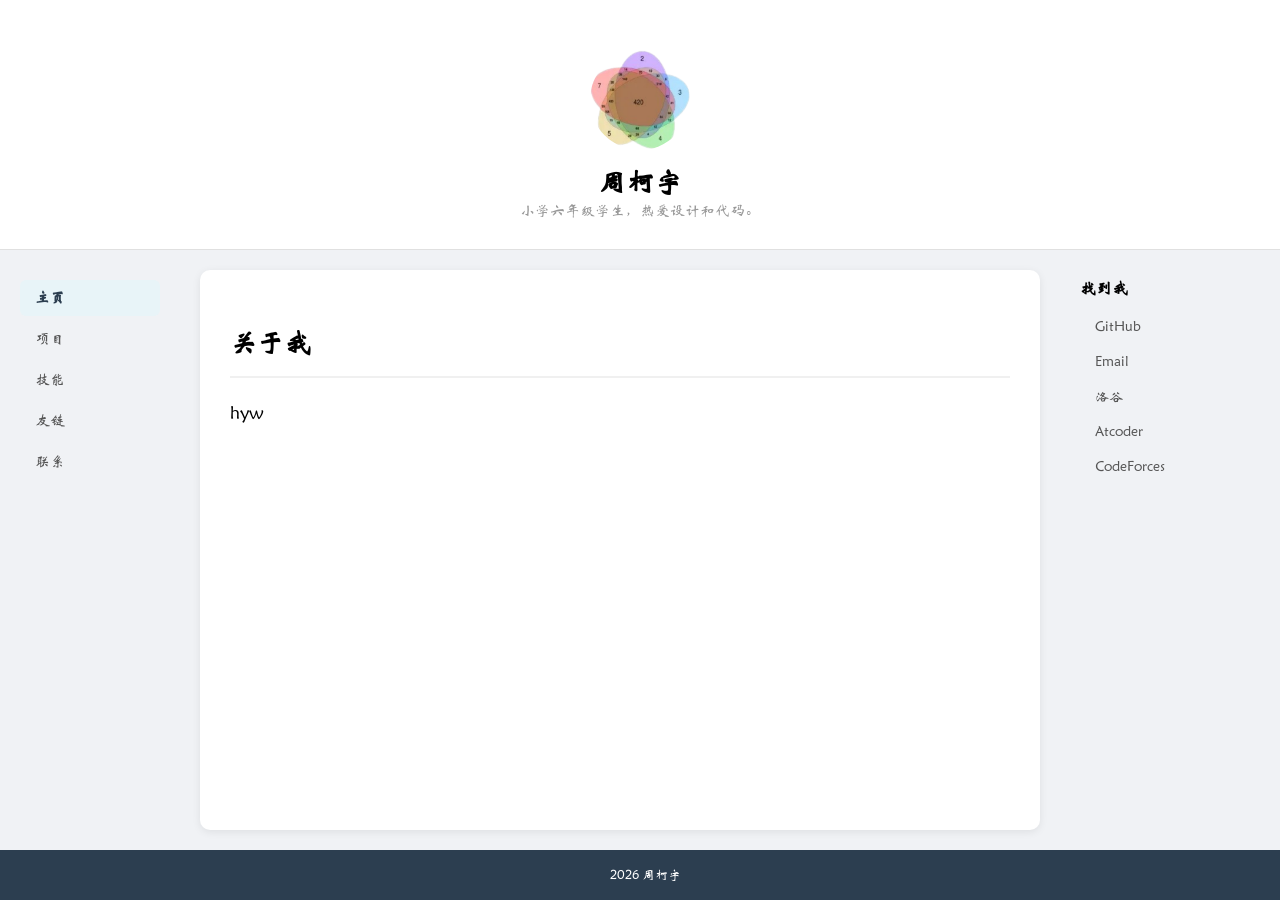
==== index.html @ ebff04c0 "Add files via upload" ====
<!DOCTYPE html>
<html lang="zh-CN">
<head>
    <meta charset="UTF-8">
    <meta name="viewport" content="width=device-width, initial-scale=1.0">
    <title>zky</title>
    <link rel="stylesheet" href="style.css">
</head>
<body>

    <div id="page">

        <header id="header">
            <img class="avatar" src="img/avatar.png" alt="头像" />
            <h1>周柯宇</h1>
            <p class="bio">小学六年级学生，热爱设计和代码。</p>
        </header>

        <aside id="lsidebar">
            <nav class="side-nav">
                <a href="index.html" class="active">主页</a>
                <a href="projects.html">项目</a>
                <a href="skills.html">技能</a>
                <a href="links.html">友链</a>
                <a href="contact.html">联系</a>
            </nav>
        </aside>

        <main id="main">
            <section id="about">
                <h2>关于我</h2>
                <p>hyw</p>
            </section>
        </main>

        <aside id="rsidebar">
            <h3>找到我</h3>
            <div class="social-links">
                <a href="https://github.com/zhoukeyv" target="_blank">GitHub</a>
                <a href="mailto:coder1232026@outlook.com">Email</a>
                <a href="https://luogu.com.cn/user/1534256" target="_blank">洛谷</a>
                <a href="https://atcoder.jp/users/cqbzzky" target="_blank">Atcoder</a>
                <a href="https://codeforces.com/profile/cqbzzky" target="_blank">CodeForces</a>
            </div>
        </aside>

        <footer id="footer">
            <p>&copy; 2026 周柯宇</p>
        </footer>

    </div>

</body>
</html>
---- style.css ----
@font-face {
    font-family: 'STXinwei';
    src: url('fonts/STXinwei.ttf') format('truetype');
    font-weight: normal;
    font-style: normal;
}

body {
    margin: 0;
    font-family: "STXinwei", "PingFang SC", "Microsoft YaHei", "Helvetica Neue", sans-serif;
    font-size: 18px;
    background-color: #f0f2f5;
}

#page {
    display: grid;
    grid-template-columns: 180px 1fr 220px;
    grid-template-rows: auto 1fr 50px;
    min-height: 100vh;
}

#header {
    grid-column: 1 / 4;
    text-align: center;
    padding: 50px 20px 30px;
    background-color: #fff;
    border-bottom: 1px solid #e0e0e0;
}

.avatar {
    width: 100px;
    height: 100px;
    border-radius: 50%;
    object-fit: cover;
}

#header h1 {
    margin: 15px 0 5px;
    font-size: 28px;
}

.bio {
    color: #999;
    font-size: 15px;
    margin: 0;
}

#lsidebar {
    padding: 30px 20px;
}

.side-nav a {
    display: block;
    padding: 10px 15px;
    color: #555;
    text-decoration: none;
    border-radius: 6px;
    margin-bottom: 5px;
    font-size: 15px;
    transition: background-color 0.2s;
}

.side-nav a:hover,
.side-nav a.active {
    background-color: #e8f4f8;
    color: #2c3e50;
    font-weight: bold;
}

#main {
    background-color: #fff;
    padding: 30px;
    margin: 20px;
    border-radius: 10px;
    box-shadow: 0 2px 8px rgba(0, 0, 0, 0.08);
    line-height: 1.6;
}

#main section {
    margin-bottom: 40px;
}

#main h2 {
    border-bottom: 2px solid #f0f0f0;
    padding-bottom: 10px;
}

.project-list {
    display: grid;
    grid-template-columns: repeat(auto-fill, minmax(250px, 1fr));
    gap: 20px;
}

.project-card {
    background-color: #fafafa;
    border: 1px solid #eee;
    border-radius: 8px;
    padding: 20px;
}

.project-card h3 {
    margin-top: 0;
}

.project-card a {
    color: #3498db;
    text-decoration: none;
    font-size: 14px;
}

.project-card a:hover {
    text-decoration: underline;
}

.skill-tags {
    display: flex;
    flex-wrap: wrap;
    gap: 10px;
}

.skill-tags span {
    background-color: #e8f4f8;
    color: #2c3e50;
    padding: 6px 16px;
    border-radius: 20px;
    font-size: 14px;
}

#rsidebar {
    padding: 30px 20px;
}

#rsidebar h3 {
    font-size: 16px;
    margin-top: 0;
    margin-bottom: 15px;
}

.social-links a {
    display: block;
    padding: 8px 15px;
    color: #555;
    text-decoration: none;
    border-radius: 6px;
    margin-bottom: 5px;
    font-size: 14px;
    transition: background-color 0.2s;
}

.social-links a:hover {
    background-color: #e8f4f8;
    color: #2c3e50;
}

#footer {
    grid-column: 1 / 4;
    background-color: #2c3e50;
    color: white;
    display: flex;
    align-items: center;
    justify-content: center;
    font-size: 13px;
}

.friend-list {
    display: grid;
    grid-template-columns: repeat(auto-fill, minmax(280px, 1fr));
    gap: 20px;
}

.friend-card {
    background-color: #fafafa;
    border: 1px solid #eee;
    border-radius: 10px;
    padding: 20px;
}

.friend-card h3 {
    margin: 0 0 5px 0;
    font-size: 18px;
}

.friend-desc {
    color: #999;
    font-size: 14px;
    margin: 0 0 15px 0;
}

.friend-links {
    display: flex;
    flex-wrap: wrap;
    gap: 8px;
}

.btn-link {
    display: inline-flex;
    align-items: center;
    gap: 6px;
    padding: 5px 12px 5px 8px;
    border-radius: 6px;
    font-size: 13px;
    text-decoration: none;
    color: white;
    transition: opacity 0.2s;
}

.btn-link:hover {
    opacity: 0.8;
}

.btn-link::before {
    content: "";
    display: inline-block;
    width: 18px;
    height: 18px;
    background-size: contain;
    background-repeat: no-repeat;
    background-position: center;
    flex-shrink: 0;
}

.btn-github::before {
    background-image: url("img/github.png");
}

.btn-luogu::before {
    background-image: url("img/luogu.png");
}

.btn-codeforces::before {
    background-image: url("img/codeforces.png");
}

.btn-atcoder::before {
    background-image: url("img/atcoder.png");
}

.btn-email::before {
    background-image: url("img/email.png");
}

.btn-github      { background-color: #24292e; }
.btn-luogu       { background-color: #3498db; }
.btn-codeforces  { background-color: #f44336; }
.btn-atcoder     { background-color: #222; }
.btn-email       { background-color: #666; }
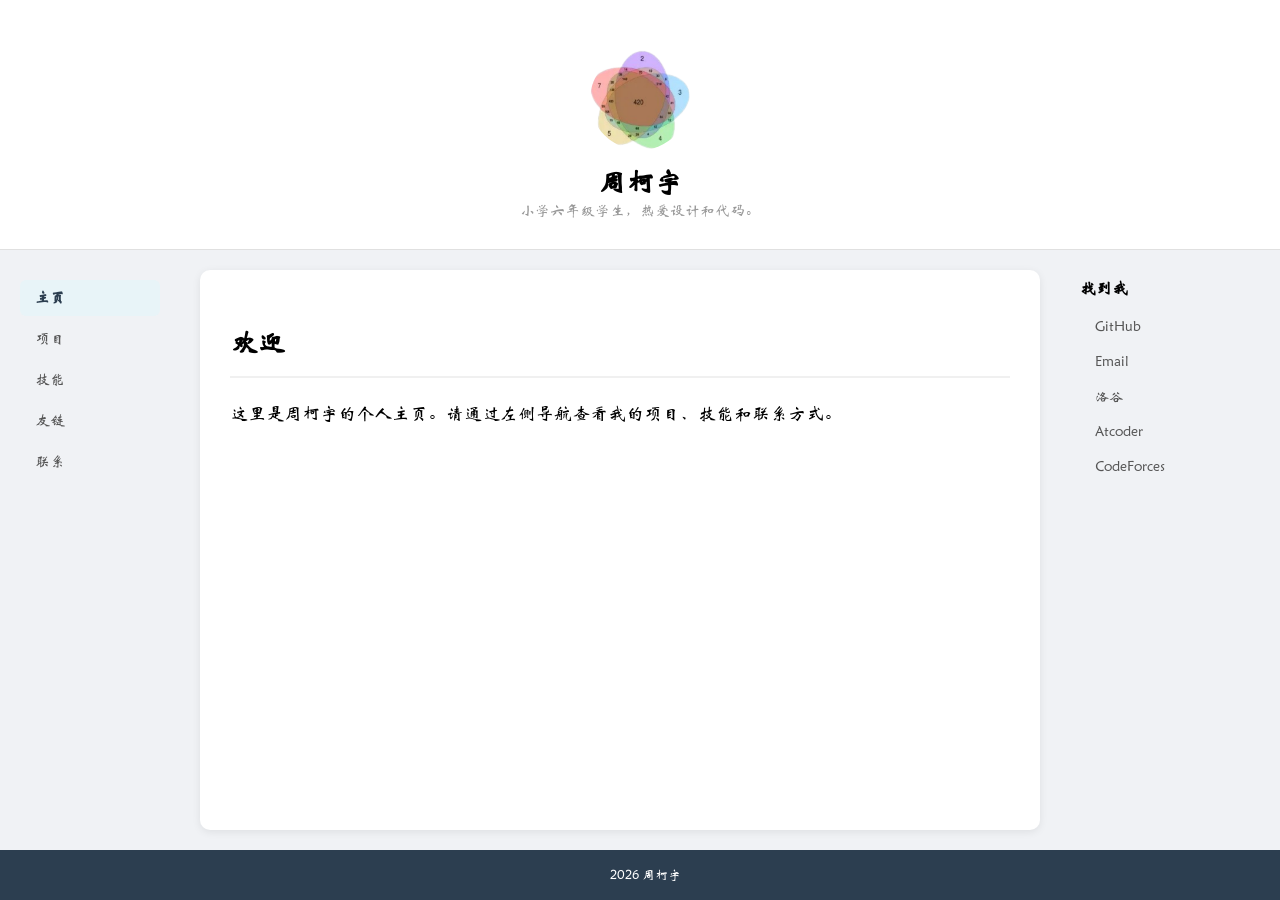
==== commit a4fbacf0: "Add files via upload" ====
--- a/index.html
+++ b/index.html
@@ -27,22 +27,16 @@
         </aside>
 
         <main id="main">
-            <section id="about">
-                <h2>关于我</h2>
-                <p>hyw</p>
+            <section>
+                <h2>欢迎</h2>
+                <p>这里是周柯宇的个人主页。请通过左侧导航查看我的项目、技能和联系方式。</p>
             </section>
         </main>
 
         <aside id="rsidebar">
-            <h3>找到我</h3>
-            <div class="social-links">
-                <a href="https://github.com/zhoukeyv" target="_blank">GitHub</a>
-                <a href="mailto:coder1232026@outlook.com">Email</a>
-                <a href="https://luogu.com.cn/user/1534256" target="_blank">洛谷</a>
-                <a href="https://atcoder.jp/users/cqbzzky" target="_blank">Atcoder</a>
-                <a href="https://codeforces.com/profile/cqbzzky" target="_blank">CodeForces</a>
-            </div>
-        </aside>
+			<h3>找到我</h3>
+			<div class="social-links" id="my-social-links"></div>
+		</aside>
 
         <footer id="footer">
             <p>&copy; 2026 周柯宇</p>
@@ -50,5 +44,6 @@
 
     </div>
 
+	<script src="my-accounts.js"></script>
 </body>
 </html>
--- a/style.css
+++ b/style.css
@@ -32,6 +32,7 @@
     height: 100px;
     border-radius: 50%;
     object-fit: cover;
+    border: none;
 }
 
 #header h1 {
@@ -162,7 +163,9 @@
     font-size: 13px;
 }
 
-.friend-list {
+/* ========== 友链 ========== */
+.friend-list,
+.friend-list-edit {
     display: grid;
     grid-template-columns: repeat(auto-fill, minmax(280px, 1fr));
     gap: 20px;
@@ -173,6 +176,7 @@
     border: 1px solid #eee;
     border-radius: 10px;
     padding: 20px;
+    position: relative;
 }
 
 .friend-card h3 {
@@ -192,6 +196,7 @@
     gap: 8px;
 }
 
+/* 通用按钮样式 */
 .btn-link {
     display: inline-flex;
     align-items: center;
@@ -208,6 +213,7 @@
     opacity: 0.8;
 }
 
+/* 图标通用 */
 .btn-link::before {
     content: "";
     display: inline-block;
@@ -219,28 +225,98 @@
     flex-shrink: 0;
 }
 
-.btn-github::before {
-    background-image: url("img/github.png");
-}
-
-.btn-luogu::before {
-    background-image: url("img/luogu.png");
-}
-
-.btn-codeforces::before {
-    background-image: url("img/codeforces.png");
-}
-
-.btn-atcoder::before {
-    background-image: url("img/atcoder.png");
-}
-
-.btn-email::before {
-    background-image: url("img/email.png");
-}
+.btn-github::before      { background-image: url("img/github.png"); }
+.btn-luogu::before       { background-image: url("img/luogu.png"); }
+.btn-codeforces::before  { background-image: url("img/codeforces.png"); }
+.btn-atcoder::before     { background-image: url("img/atcoder.png"); }
+.btn-email::before       { background-image: url("img/email.png"); }
 
 .btn-github      { background-color: #24292e; }
 .btn-luogu       { background-color: #3498db; }
 .btn-codeforces  { background-color: #f44336; }
 .btn-atcoder     { background-color: #222; }
-.btn-email       { background-color: #666; }+.btn-email       { background-color: #666; }
+
+/* ========== 编辑页 ========== */
+.edit-form {
+    background-color: #fafafa;
+    border: 1px solid #eee;
+    border-radius: 10px;
+    padding: 20px;
+    margin-bottom: 30px;
+}
+
+.edit-form h3 {
+    margin: 0 0 15px 0;
+}
+
+.edit-form label {
+    display: block;
+    margin-bottom: 4px;
+    font-weight: bold;
+    font-size: 14px;
+}
+
+.edit-form input {
+    width: 100%;
+    padding: 8px 12px;
+    margin-bottom: 12px;
+    border: 1px solid #ddd;
+    border-radius: 6px;
+    font-size: 14px;
+    box-sizing: border-box;
+    font-family: inherit;
+}
+
+.btn-save {
+    background-color: #3498db;
+    color: white;
+    border: none;
+    padding: 10px 24px;
+    border-radius: 6px;
+    cursor: pointer;
+    font-size: 15px;
+    font-family: inherit;
+}
+
+.btn-save:hover {
+    background-color: #2980b9;
+}
+
+.friend-card-actions {
+    position: absolute;
+    top: 10px;
+    right: 10px;
+    display: flex;
+    gap: 6px;
+}
+
+.btn-edit {
+    background-color: #3498db;
+    color: white;
+    border: none;
+    padding: 4px 12px;
+    border-radius: 4px;
+    cursor: pointer;
+    font-size: 12px;
+    font-family: inherit;
+}
+
+.btn-edit:hover {
+    background-color: #2980b9;
+}
+
+.btn-delete {
+    background-color: #e74c3c;
+    color: white;
+    border: none;
+    padding: 4px 12px;
+    border-radius: 4px;
+    cursor: pointer;
+    font-size: 12px;
+    font-family: inherit;
+}
+
+.btn-delete:hover {
+    background-color: #c0392b;
+}
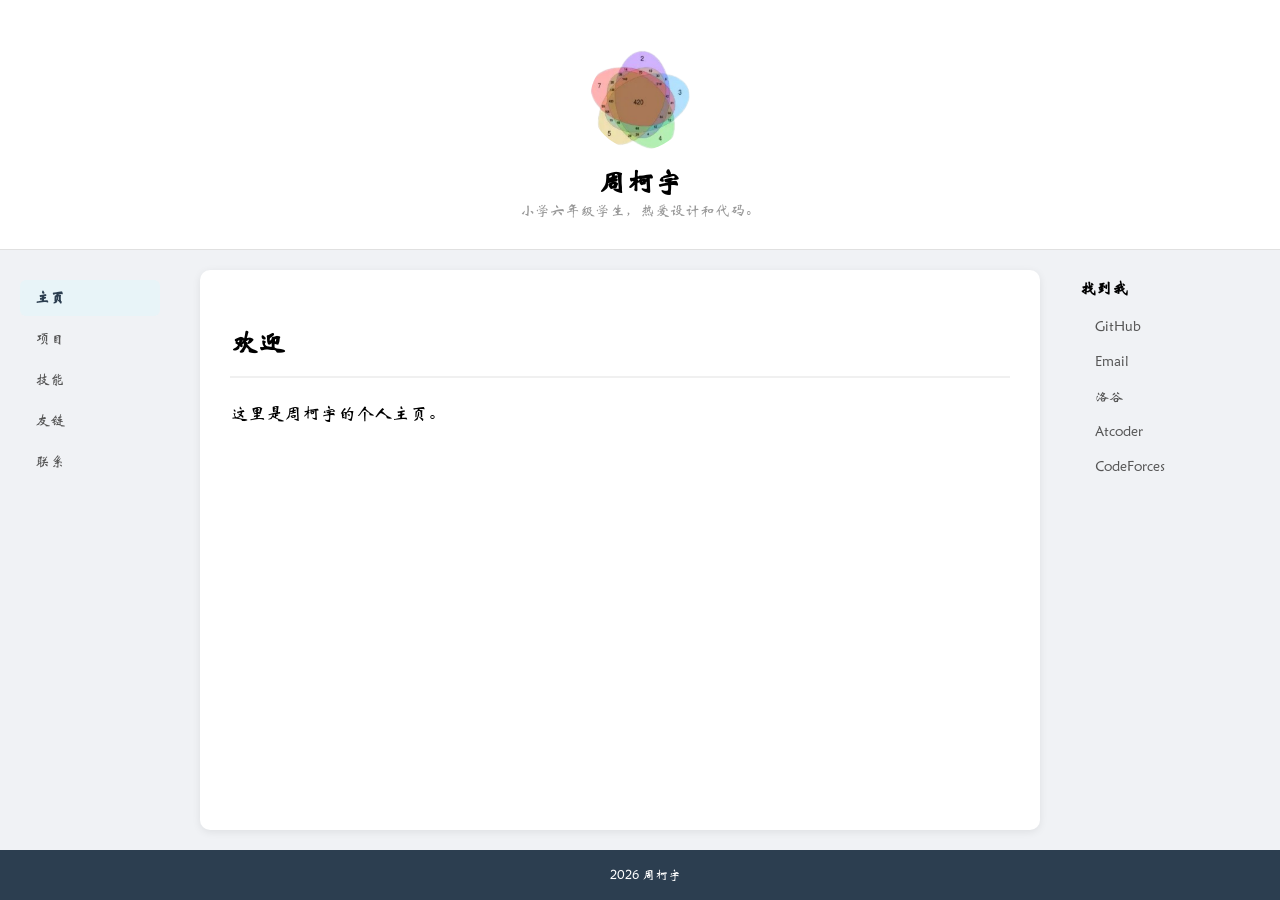
==== commit 36849ca1: "Simplify homepage introduction text" ====
--- a/index.html
+++ b/index.html
@@ -29,7 +29,7 @@
         <main id="main">
             <section>
                 <h2>欢迎</h2>
-                <p>这里是周柯宇的个人主页。请通过左侧导航查看我的项目、技能和联系方式。</p>
+                <p>这里是周柯宇的个人主页。</p>
             </section>
         </main>
 
@@ -46,4 +46,4 @@
 
 	<script src="my-accounts.js"></script>
 </body>
-</html>+</html>
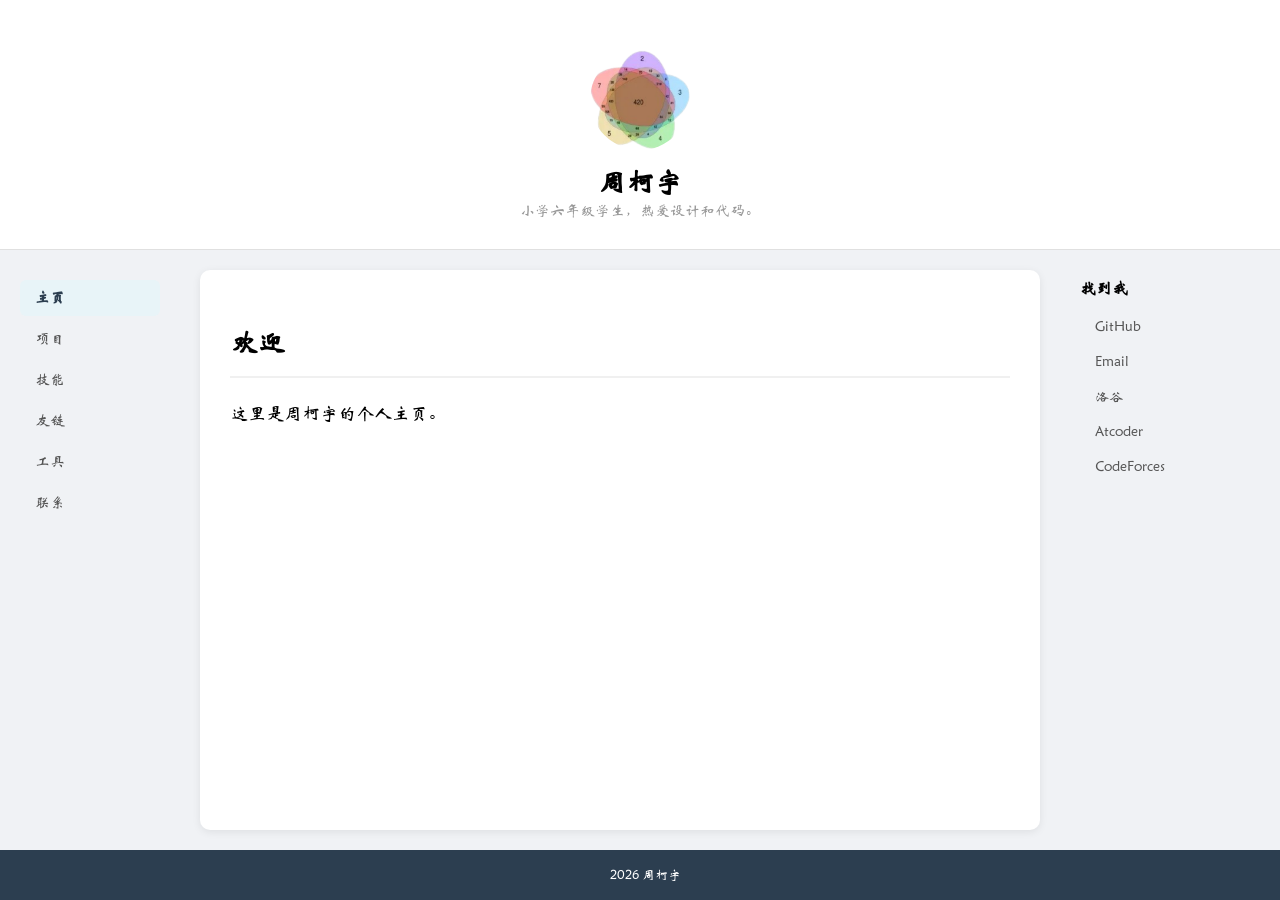
==== commit 46893255: "" ====
--- a/index.html
+++ b/index.html
@@ -22,6 +22,7 @@
                 <a href="projects.html">项目</a>
                 <a href="skills.html">技能</a>
                 <a href="links.html">友链</a>
+                <a href="tools.html">工具</a>
                 <a href="contact.html">联系</a>
             </nav>
         </aside>
--- a/style.css
+++ b/style.css
@@ -319,4 +319,225 @@
 
 .btn-delete:hover {
     background-color: #c0392b;
+}
+
+/* ========== 工具页（展示） ========== */
+.tool-category {
+    margin-bottom: 40px;
+    text-align: center;
+}
+
+.tool-category-header {
+    margin-bottom: 20px;
+}
+
+.tool-category-header h3 {
+    font-size: 20px;
+    margin: 0 0 5px 0;
+    color: #2c3e50;
+}
+
+.tool-category-icon {
+    margin-right: 6px;
+}
+
+.tool-category-desc {
+    color: #999;
+    font-size: 14px;
+    margin: 0;
+}
+
+.tool-list {
+    display: flex;
+    flex-direction: column;
+    gap: 12px;
+    align-items: center;
+}
+
+.tool-card {
+    display: block;
+    width: 100%;
+    max-width: 520px;
+    padding: 16px 22px;
+    background-color: #fafafa;
+    border: 1px solid #eee;
+    border-radius: 10px;
+    text-decoration: none;
+    color: inherit;
+    transition: all 0.2s;
+    text-align: left;
+}
+
+.tool-card:hover {
+    border-color: #3498db;
+    box-shadow: 0 3px 10px rgba(52, 152, 219, 0.12);
+    transform: translateY(-2px);
+}
+
+.tool-card-name {
+    font-size: 16px;
+    font-weight: bold;
+    color: #2c3e50;
+    margin-bottom: 4px;
+}
+
+.tool-card-desc {
+    color: #777;
+    font-size: 13px;
+    margin-bottom: 4px;
+}
+
+.tool-card-url {
+    color: #3498db;
+    font-size: 12px;
+    word-break: break-all;
+}
+
+/* ========== 工具编辑 ========== */
+.tools-edit-layout {
+    display: grid;
+    grid-template-columns: 220px 1fr;
+    gap: 20px;
+    margin-bottom: 30px;
+}
+
+.tools-cat-list {
+    background-color: #fafafa;
+    border: 1px solid #eee;
+    border-radius: 10px;
+    padding: 15px;
+}
+
+.tools-cat-list h3 {
+    margin: 0 0 10px 0;
+    font-size: 15px;
+}
+
+.cat-item {
+    display: flex;
+    align-items: center;
+    justify-content: space-between;
+    gap: 6px;
+    padding: 8px 10px;
+    background-color: #fff;
+    border: 1px solid #eee;
+    border-radius: 6px;
+    margin-bottom: 6px;
+    cursor: pointer;
+    font-size: 14px;
+}
+
+.cat-item:hover { border-color: #3498db; }
+
+.cat-item.active {
+    background-color: #3498db;
+    color: white;
+    border-color: #3498db;
+}
+
+.cat-item-label {
+    flex: 1;
+    overflow: hidden;
+    text-overflow: ellipsis;
+    white-space: nowrap;
+}
+
+.cat-item-actions {
+    display: flex;
+    gap: 2px;
+    flex-shrink: 0;
+}
+
+.cat-item-actions button {
+    background: transparent;
+    border: none;
+    cursor: pointer;
+    color: inherit;
+    padding: 2px 5px;
+    font-size: 12px;
+    font-family: inherit;
+    opacity: 0.6;
+}
+
+.cat-item-actions button:hover { opacity: 1; }
+
+.btn-add-cat {
+    width: 100%;
+    margin-top: 8px;
+    padding: 8px;
+    font-size: 13px;
+}
+
+.tools-cat-detail {
+    background-color: #fff;
+}
+
+.tool-item {
+    display: flex;
+    align-items: center;
+    justify-content: space-between;
+    gap: 10px;
+    padding: 12px 15px;
+    background-color: #fafafa;
+    border: 1px solid #eee;
+    border-radius: 8px;
+    margin-bottom: 8px;
+}
+
+.tool-item-info {
+    flex: 1;
+    overflow: hidden;
+}
+
+.tool-item-name {
+    font-weight: bold;
+    color: #2c3e50;
+    font-size: 14px;
+}
+
+.tool-item-desc {
+    color: #888;
+    font-size: 12px;
+    margin-top: 2px;
+}
+
+.tool-item-url {
+    color: #3498db;
+    font-size: 12px;
+    margin-top: 2px;
+    overflow: hidden;
+    text-overflow: ellipsis;
+    white-space: nowrap;
+}
+
+.tool-item-actions {
+    display: flex;
+    gap: 4px;
+    flex-shrink: 0;
+}
+
+.tool-item-actions button {
+    background: transparent;
+    border: 1px solid #ddd;
+    border-radius: 4px;
+    padding: 4px 8px;
+    cursor: pointer;
+    font-size: 12px;
+    font-family: inherit;
+    color: #555;
+}
+
+.tool-item-actions button:hover {
+    border-color: #3498db;
+    color: #3498db;
+}
+
+.tool-item-actions .btn-edit,
+.tool-item-actions .btn-delete {
+    border: none;
+    color: white;
+}
+
+@media (max-width: 768px) {
+    .tools-edit-layout { grid-template-columns: 1fr; }
 }
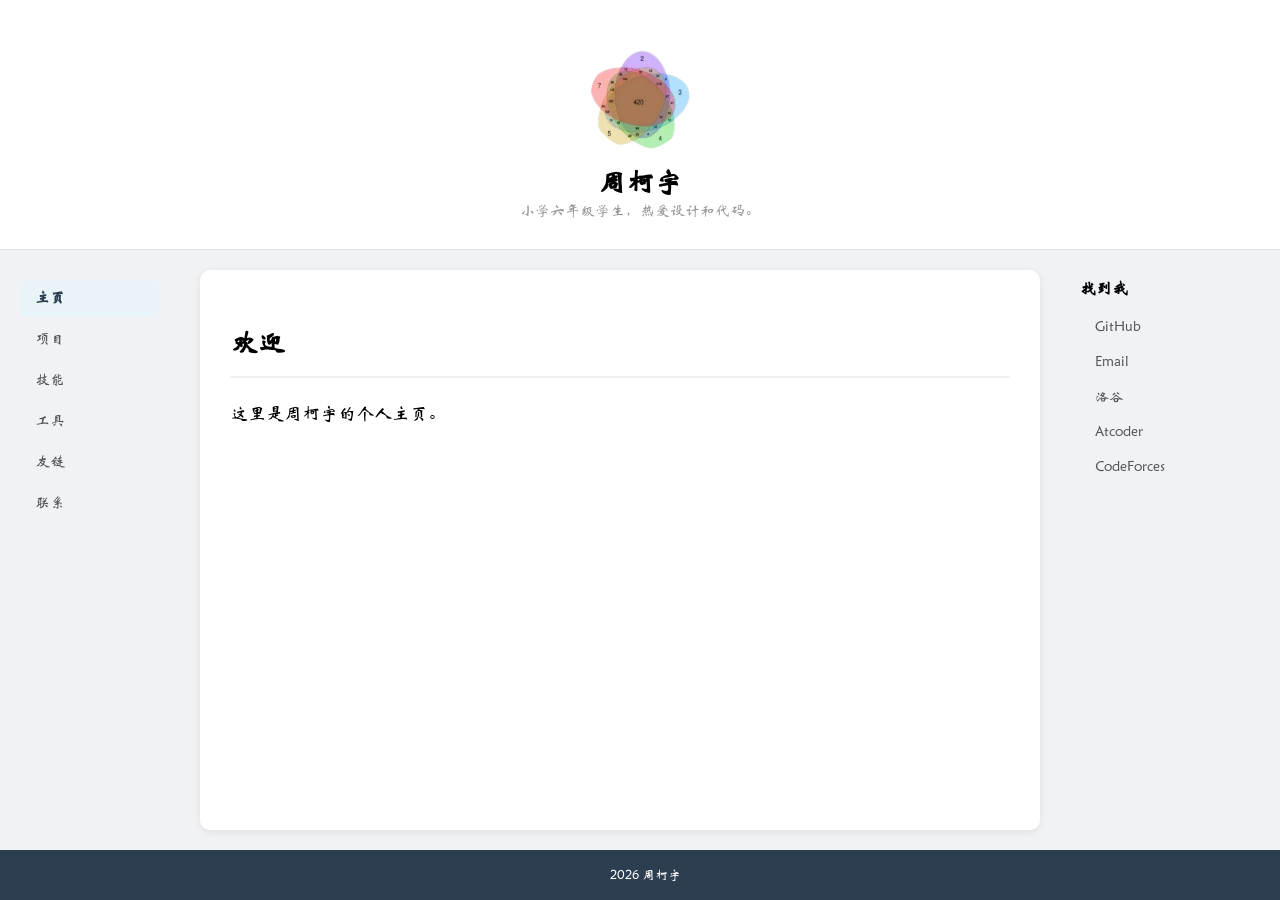
==== commit d49055c9: "" ====
--- a/index.html
+++ b/index.html
@@ -17,27 +17,99 @@
         </header>
 
         <aside id="lsidebar">
-            <nav class="side-nav">
-                <a href="index.html" class="active">主页</a>
-                <a href="projects.html">项目</a>
-                <a href="skills.html">技能</a>
-                <a href="links.html">友链</a>
-                <a href="tools.html">工具</a>
-                <a href="contact.html">联系</a>
+            <nav class="side-nav" id="side-nav">
+                <a href="#home"     data-route="home">主页</a>
+                <a href="#projects" data-route="projects">项目</a>
+                <a href="#skills"   data-route="skills">技能</a>
+                <a href="#tools"    data-route="tools">工具</a>
+                <a href="#links"    data-route="links">友链</a>
+                <a href="#contact"  data-route="contact">联系</a>
             </nav>
         </aside>
 
         <main id="main">
-            <section>
+            <!-- 主页 -->
+            <section class="route-page" data-page="home">
                 <h2>欢迎</h2>
                 <p>这里是周柯宇的个人主页。</p>
+            </section>
+
+            <!-- 项目 -->
+            <section class="route-page" data-page="projects">
+                <h2>项目</h2>
+                <div class="project-list">
+                    <div class="project-card">
+                        <h3>Graph-Editor</h3>
+                        <p>对<a href="https://csacademy.com/app/graph_editor/" target="_blank">csacademy graph editor</a>的升级版，可以生成数据并排布成你想要的样子。</p>
+                        <a href="https://github.com/zhoukeyv/Graph-Editor" target="_blank">查看详情 →</a>
+                        <br>
+                        <a href="https://zhoukeyv.github.io/Graph-Editor" target="_blank">使用 →</a>
+                    </div>
+                    <div class="project-card">
+                        <h3>USACO translate</h3>
+                        <p>用 API 翻译 USACO 题面，由于需要自备 API ，所以加入了在 Github 上存档的功能，只要有人翻译过，别人也可以看到。</p>
+                        <a href="https://greasyfork.org/zh-CN/scripts/573025-usaco%E9%A2%98%E9%9D%A2%E7%BF%BB%E8%AF%91" target="_blank">查看详情 →</a>
+                        <br>
+                        <a href="https://github.com/zhoukeyv/USACO-translate-storage" target="_blank">gitub存档 →</a>
+                    </div>
+                    <div class="project-card">
+                        <h3>Github Storage</h3>
+                        <p><s>使用违规操作</s>在Github Release里做了一个网盘，在cloudflare上写了个worker用来转发，但是现在烂尾ing</p>
+                        <a href="https://github.com/zhoukeyv/storage" target="_blank">查看详情 →</a>
+                        <br>
+                        <a href="https://dash.cloudflare.com/62ae35524145ee1b1f666a6a08bb1cc2/workers/services/view/drive-proxy/production" target="_blank">Worker →</a>
+                    </div>
+                    <div class="project-card">
+                        <h3>Temp</h3>
+                        <p><s>收集所有人的账号cookie</s></p>
+                        <a href="#">查看详情 →</a>
+                    </div>
+                </div>
+            </section>
+
+            <!-- 技能 -->
+            <section class="route-page" data-page="skills">
+                <h2>技能</h2>
+                <div class="skill-tags">
+                    <span>HTML</span>
+                    <span>CSS</span>
+                    <span>C</span>
+                    <span>C++</span>
+                </div>
+            </section>
+
+            <!-- 工具 -->
+            <section class="route-page" data-page="tools">
+                <h2>工具</h2>
+                <div id="tools-container">
+                    <p style="color:#999;text-align:center;">加载中…</p>
+                </div>
+            </section>
+
+            <!-- 友链 -->
+            <section class="route-page" data-page="links">
+                <h2>友链</h2>
+                <div class="friend-list" id="friend-list">
+                    <p style="color:#999;text-align:center;">加载中…</p>
+                </div>
+            </section>
+
+            <!-- 联系 -->
+            <section class="route-page" data-page="contact">
+                <h2>联系我</h2>
+                <p>你可以通过以下方式找到我：</p>
+                <ul>
+                    <li>Email: coder1232026@outlook.com</li>
+                    <li>GitHub: zhoukeyv</li>
+                    <li>洛谷: 1534256</li>
+                </ul>
             </section>
         </main>
 
         <aside id="rsidebar">
-			<h3>找到我</h3>
-			<div class="social-links" id="my-social-links"></div>
-		</aside>
+            <h3>找到我</h3>
+            <div class="social-links" id="my-social-links"></div>
+        </aside>
 
         <footer id="footer">
             <p>&copy; 2026 周柯宇</p>
@@ -45,6 +117,7 @@
 
     </div>
 
-	<script src="my-accounts.js"></script>
+    <script src="app.js"></script>
+    <script src="my-accounts.js"></script>
 </body>
-</html>
+</html>
--- a/style.css
+++ b/style.css
@@ -349,48 +349,46 @@
 
 .tool-list {
     display: flex;
-    flex-direction: column;
-    gap: 12px;
-    align-items: center;
+    flex-wrap: wrap;
+    justify-content: center;
+    gap: 14px;
+    max-width: 680px;
+    margin: 0 auto;
+    padding: 0 4px;
+    box-sizing: border-box;
 }
 
 .tool-card {
     display: block;
-    width: 100%;
-    max-width: 520px;
-    padding: 16px 22px;
+    width: 140px;
+    padding: 10px 12px;
     background-color: #fafafa;
     border: 1px solid #eee;
-    border-radius: 10px;
+    border-radius: 8px;
     text-decoration: none;
     color: inherit;
+    text-align: center;
     transition: all 0.2s;
-    text-align: left;
+    box-sizing: border-box;
 }
 
 .tool-card:hover {
     border-color: #3498db;
-    box-shadow: 0 3px 10px rgba(52, 152, 219, 0.12);
+    box-shadow: 0 2px 8px rgba(52, 152, 219, 0.15);
     transform: translateY(-2px);
 }
 
 .tool-card-name {
-    font-size: 16px;
+    font-size: 14px;
     font-weight: bold;
     color: #2c3e50;
-    margin-bottom: 4px;
+    margin-bottom: 2px;
 }
 
 .tool-card-desc {
-    color: #777;
-    font-size: 13px;
-    margin-bottom: 4px;
-}
-
-.tool-card-url {
-    color: #3498db;
-    font-size: 12px;
-    word-break: break-all;
+    color: #888;
+    font-size: 11px;
+    line-height: 1.4;
 }
 
 /* ========== 工具编辑 ========== */
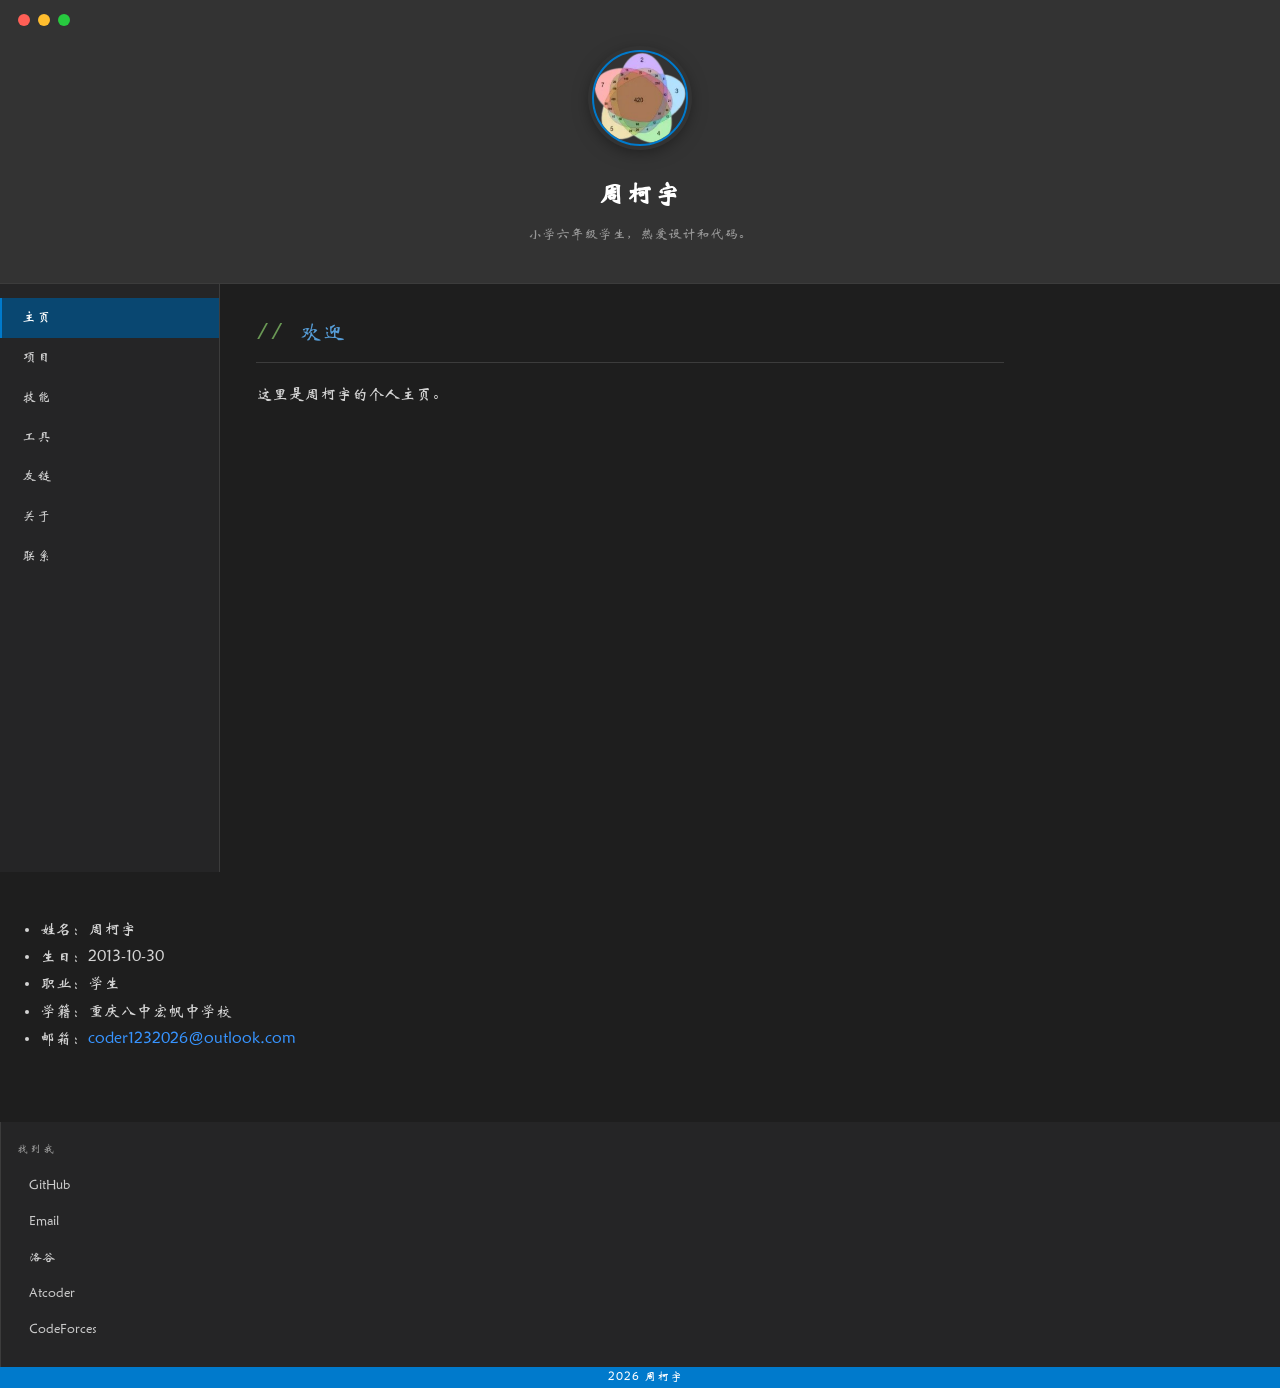
==== commit 17d9dc7b: "" ====
--- a/index.html
+++ b/index.html
@@ -23,6 +23,7 @@
                 <a href="#skills"   data-route="skills">技能</a>
                 <a href="#tools"    data-route="tools">工具</a>
                 <a href="#links"    data-route="links">友链</a>
+                <a href="#about"    data-route="about">关于</a>   <!-- ← 新增 -->
                 <a href="#contact"  data-route="contact">联系</a>
             </nav>
         </aside>
@@ -54,7 +55,7 @@
                     </div>
                     <div class="project-card">
                         <h3>Github Storage</h3>
-                        <p><s>使用违规操作</s>在Github Release里做了一个网盘，在cloudflare上写了个worker用来转发，但是现在烂尾ing</p>
+                        <p><s>使用违规操作</s>在Github Release里做了一个网盘，在cloudflare上写了个worker用来转发，但是现在烂尾ing 。（updated on 2026.5.13：现在不烂尾了）</p>
                         <a href="https://github.com/zhoukeyv/storage" target="_blank">查看详情 →</a>
                         <br>
                         <a href="https://dash.cloudflare.com/62ae35524145ee1b1f666a6a08bb1cc2/workers/services/view/drive-proxy/production" target="_blank">Worker →</a>
@@ -94,6 +95,86 @@
                 </div>
             </section>
 
+            <!-- 关于 -->
+            <section class="route-page" data-page="about">
+                <h2>关于</h2>
+                <strong>个人信息</strong>
+				</div>
+				<ul>
+					<li>姓名：周柯宇</li>
+					<li>生日：2013-10-30</li>
+					<li>职业：学生</li>
+					<li>学籍：重庆八中宏帆中学校</li>
+					<li>邮箱：<a href="mailto:coder1232026@outlook.com">coder1232026@outlook.com</a></li>
+				</ul>
+				<br />
+				<br />
+				<!-- <div style="width: 100%; text-align: center; font-size: larger;">
+					<strong>性格</strong>
+				</div> -->
+				<!-- <ul>
+					<li>种类：ISTJ-A</li> -->
+					<!-- <li>
+						细节：
+						<ul>
+							<li>
+								<div class="sameWide">Introverted</div>64%
+							</li>
+							<li>
+								<div class="sameWide">Observant</div>53%
+							</li>
+							<li>
+								<div class="sameWide">Thinking</div>60%
+							</li>
+							<li>
+								<div class="sameWide">Prospecting</div>93%
+							</li>
+							<li>
+								<div class="sameWide">Assertive</div>68%
+							</li>
+						</ul>
+					</li>
+					<li>
+						测试于
+						<a href="https://www.16personalities.com">16personalities.com</a>，2026-02-16
+					</li> -->
+				<!-- </ul>
+				<br />
+				<br />
+				<div style="width: 100%; text-align: center; font-size: larger;">
+					<strong>账号</strong>
+				</div>
+				<ul>
+					<li>
+						<div class="sameWide">Codeforces:</div>
+						<a href="https://codeforces.com/profile/XiangXunyi">XiangXunyi</a>
+					</li>
+					<li>
+						<div class="sameWide">AtCoder:</div>
+						<a href="https://atcoder.jp/users/XiangXunyi">XiangXunyi</a>
+					</li>
+					<li>
+						<div class="sameWide">洛谷:</div>
+						<a href="https://www.luogu.com.cn/user/841182">XiangXunyi</a>
+					</li>
+					<li>
+						<div class="sameWide">Vjudge:</div>
+						<a href="https://vjudge.net/user/XiangXunyi">XiangXunyi</a>
+					</li>
+					<li>
+						<div class="sameWide">QOJ:</div>
+						<a href="https://qoj.ac/user/profile/XiangXunyi">XiangXunyi</a>
+					</li>
+					<li>
+						<div class="sameWide">CodeChef:</div>
+						<a href="https://www.codechef.com/users/xiangxunyi">xiangxunyi</a>
+					</li>
+					<li>
+						<div class="sameWide">tetr.io:</div>
+						<a href="https://ch.tetr.io/u/xiangxunyi">xiangxunyi</a>
+					</li>
+				</ul> -->
+            </section>
             <!-- 联系 -->
             <section class="route-page" data-page="contact">
                 <h2>联系我</h2>
@@ -120,4 +201,4 @@
     <script src="app.js"></script>
     <script src="my-accounts.js"></script>
 </body>
-</html>+</html>
--- a/style.css
+++ b/style.css
@@ -5,284 +5,425 @@
     font-style: normal;
 }
 
+/* ====== VSCode Dark+ 调色板 ====== */
+:root {
+    --bg:            #1e1e1e;   /* editor.background */
+    --bg-side:       #252526;   /* sideBar.background */
+    --bg-title:      #333333;   /* titleBar.background */
+    --bg-status:     #007acc;   /* statusBar.background */
+    --bg-hover:      #2a2d2e;   /* list.hoverBackground */
+    --bg-active:     #094771;   /* list.activeSelectionBackground */
+    --bg-input:      #3c3c3c;   /* input.background */
+
+    --fg:            #d4d4d4;   /* editor.foreground */
+    --fg-soft:       #cccccc;
+    --fg-faint:      #969696;
+    --fg-muted:      #6a6a6a;
+
+    --border:        #3c3c3c;
+    --border-strong: #474747;
+    --focus:         #007fd4;
+
+    --blue:          #569cd6;   /* keyword 蓝 */
+    --blue-link:     #3794ff;   /* textLink */
+    --green:         #6a9955;   /* 注释绿 */
+    --orange:        #ce9178;   /* 字符串橙 */
+    --purple:        #c586c0;   /* 关键字紫 */
+    --yellow:        #dcdcaa;   /* 函数黄 */
+    --red:           #f48771;   /* 错误红 */
+
+    --shadow: 0 2px 8px rgba(0, 0, 0, 0.4);
+}
+
+* { box-sizing: border-box; }
+
+html, body { background-color: var(--bg); }
+
 body {
     margin: 0;
-    font-family: "STXinwei", "PingFang SC", "Microsoft YaHei", "Helvetica Neue", sans-serif;
-    font-size: 18px;
-    background-color: #f0f2f5;
-}
+    font-family: "STXinwei", "PingFang SC", "Microsoft YaHei",
+                 "Segoe UI", "Helvetica Neue", sans-serif;
+    font-size: 16px;
+    color: var(--fg);
+    line-height: 1.7;
+    -webkit-font-smoothing: antialiased;
+}
+
+a { color: var(--blue-link); text-decoration: none; }
+a:hover { text-decoration: underline; }
+
+/* 滚动条：VSCode 风格 */
+::-webkit-scrollbar { width: 14px; height: 14px; }
+::-webkit-scrollbar-track { background: var(--bg); }
+::-webkit-scrollbar-thumb {
+    background: #424242;
+    border: 3px solid var(--bg);
+    border-radius: 7px;
+}
+::-webkit-scrollbar-thumb:hover { background: #4f4f4f; }
+
+/* 选中文本 */
+::selection { background: #264f78; color: #fff; }
 
 #page {
     display: grid;
-    grid-template-columns: 180px 1fr 220px;
-    grid-template-rows: auto 1fr 50px;
+    grid-template-columns: 220px 1fr 240px;
+    grid-template-rows: auto 1fr 28px;
     min-height: 100vh;
 }
 
+/* ========== 顶部 Header（标题栏感） ========== */
 #header {
     grid-column: 1 / 4;
     text-align: center;
-    padding: 50px 20px 30px;
-    background-color: #fff;
-    border-bottom: 1px solid #e0e0e0;
+    padding: 50px 20px 36px;
+    background-color: var(--bg-title);
+    border-bottom: 1px solid var(--border);
+    position: relative;
+}
+
+/* 假装的"窗口红绿灯" */
+#header::before {
+    content: "";
+    position: absolute;
+    top: 14px; left: 18px;
+    width: 12px; height: 12px;
+    border-radius: 50%;
+    background: #ff5f56;
+    box-shadow:
+        20px 0 0 #ffbd2e,
+        40px 0 0 #27c93f;
 }
 
 .avatar {
-    width: 100px;
-    height: 100px;
+    width: 96px;
+    height: 96px;
     border-radius: 50%;
     object-fit: cover;
-    border: none;
+    border: 2px solid var(--bg-status);
+    box-shadow: 0 0 0 4px var(--bg-title), 0 4px 18px rgba(0,0,0,0.5);
 }
 
 #header h1 {
-    margin: 15px 0 5px;
-    font-size: 28px;
+    margin: 18px 0 6px;
+    font-size: 26px;
+    color: #ffffff;
+    letter-spacing: 2px;
 }
 
 .bio {
-    color: #999;
-    font-size: 15px;
+    color: var(--fg-faint);
+    font-size: 14px;
     margin: 0;
 }
 
+/* ========== 左侧导航（侧边栏 + Activity 风） ========== */
 #lsidebar {
-    padding: 30px 20px;
+    background-color: var(--bg-side);
+    border-right: 1px solid var(--border);
+    padding: 14px 0;
 }
 
 .side-nav a {
     display: block;
-    padding: 10px 15px;
-    color: #555;
-    text-decoration: none;
-    border-radius: 6px;
-    margin-bottom: 5px;
-    font-size: 15px;
-    transition: background-color 0.2s;
-}
-
-.side-nav a:hover,
+    padding: 8px 16px 8px 20px;
+    color: var(--fg-soft);
+    text-decoration: none;
+    font-size: 14px;
+    letter-spacing: 1px;
+    border-left: 2px solid transparent;
+    transition: background-color 0.1s, color 0.1s;
+}
+
+.side-nav a:hover {
+    background-color: var(--bg-hover);
+    color: #ffffff;
+    text-decoration: none;
+}
+
 .side-nav a.active {
-    background-color: #e8f4f8;
-    color: #2c3e50;
-    font-weight: bold;
-}
-
+    background-color: var(--bg-active);
+    color: #ffffff;
+    border-left-color: var(--bg-status);
+}
+
+/* ========== 主内容 ========== */
 #main {
-    background-color: #fff;
-    padding: 30px;
-    margin: 20px;
-    border-radius: 10px;
-    box-shadow: 0 2px 8px rgba(0, 0, 0, 0.08);
-    line-height: 1.6;
-}
-
-#main section {
-    margin-bottom: 40px;
-}
+    background-color: var(--bg);
+    padding: 30px 36px;
+    line-height: 1.75;
+}
+
+#main section { margin-bottom: 40px; }
 
 #main h2 {
-    border-bottom: 2px solid #f0f0f0;
-    padding-bottom: 10px;
-}
-
+    font-size: 22px;
+    color: var(--blue);
+    margin: 0 0 18px;
+    padding-bottom: 8px;
+    border-bottom: 1px solid var(--border);
+    font-weight: normal;
+    letter-spacing: 1px;
+}
+
+#main h2::before {
+    content: "// ";
+    color: var(--green);
+    font-family: "Consolas", "Courier New", monospace;
+}
+
+#main h3 {
+    color: var(--yellow);
+    font-weight: normal;
+    letter-spacing: 1px;
+}
+
+#main p, #main li { color: var(--fg); }
+
+#main ul { padding-left: 22px; }
+#main ul li::marker { color: var(--purple); }
+
+/* ========== 项目卡片 ========== */
 .project-list {
     display: grid;
-    grid-template-columns: repeat(auto-fill, minmax(250px, 1fr));
-    gap: 20px;
+    grid-template-columns: repeat(auto-fill, minmax(260px, 1fr));
+    gap: 16px;
 }
 
 .project-card {
-    background-color: #fafafa;
-    border: 1px solid #eee;
-    border-radius: 8px;
-    padding: 20px;
+    background-color: var(--bg-side);
+    border: 1px solid var(--border);
+    border-radius: 4px;
+    padding: 16px 18px 18px;
+    transition: border-color 0.15s, transform 0.15s;
+}
+
+.project-card:hover {
+    border-color: var(--bg-status);
+    transform: translateY(-2px);
 }
 
 .project-card h3 {
-    margin-top: 0;
+    margin: 0 0 8px;
+    font-size: 16px;
+    color: var(--yellow);
+}
+
+.project-card p {
+    color: var(--fg-soft);
+    font-size: 14px;
+    margin: 0 0 10px;
 }
 
 .project-card a {
-    color: #3498db;
-    text-decoration: none;
-    font-size: 14px;
-}
-
-.project-card a:hover {
-    text-decoration: underline;
-}
-
+    color: var(--blue-link);
+    font-size: 13px;
+}
+
+.project-card s { color: var(--fg-muted); }
+
+/* ========== 技能 ========== */
 .skill-tags {
     display: flex;
     flex-wrap: wrap;
-    gap: 10px;
+    gap: 8px;
 }
 
 .skill-tags span {
-    background-color: #e8f4f8;
-    color: #2c3e50;
-    padding: 6px 16px;
-    border-radius: 20px;
-    font-size: 14px;
-}
-
+    background-color: var(--bg-input);
+    color: var(--orange);
+    border: 1px solid var(--border-strong);
+    padding: 4px 14px;
+    border-radius: 3px;
+    font-size: 13px;
+    font-family: "Consolas", "Courier New", monospace;
+}
+
+/* ========== 右侧 ========== */
 #rsidebar {
-    padding: 30px 20px;
+    background-color: var(--bg-side);
+    border-left: 1px solid var(--border);
+    padding: 18px 16px;
 }
 
 #rsidebar h3 {
-    font-size: 16px;
-    margin-top: 0;
-    margin-bottom: 15px;
+    font-size: 11px;
+    margin: 0 0 10px;
+    color: var(--fg-faint);
+    letter-spacing: 2px;
+    text-transform: uppercase;
+    font-weight: normal;
 }
 
 .social-links a {
     display: block;
-    padding: 8px 15px;
-    color: #555;
-    text-decoration: none;
-    border-radius: 6px;
-    margin-bottom: 5px;
-    font-size: 14px;
-    transition: background-color 0.2s;
+    padding: 6px 12px;
+    color: var(--fg-soft);
+    text-decoration: none;
+    font-size: 13px;
+    border-radius: 3px;
+    margin-bottom: 2px;
 }
 
 .social-links a:hover {
-    background-color: #e8f4f8;
-    color: #2c3e50;
-}
-
+    background-color: var(--bg-hover);
+    color: #fff;
+    text-decoration: none;
+}
+
+/* ========== 页脚（状态栏） ========== */
 #footer {
     grid-column: 1 / 4;
-    background-color: #2c3e50;
-    color: white;
+    background-color: var(--bg-status);
+    color: #ffffff;
     display: flex;
     align-items: center;
     justify-content: center;
-    font-size: 13px;
-}
-
-/* ========== 友链 ========== */
+    font-size: 12px;
+    letter-spacing: 1px;
+}
+
+#footer p { margin: 0; }
+
+/* ============================================================
+   友链
+   ============================================================ */
 .friend-list,
 .friend-list-edit {
     display: grid;
     grid-template-columns: repeat(auto-fill, minmax(280px, 1fr));
-    gap: 20px;
+    gap: 16px;
 }
 
 .friend-card {
-    background-color: #fafafa;
-    border: 1px solid #eee;
-    border-radius: 10px;
-    padding: 20px;
+    background-color: var(--bg-side);
+    border: 1px solid var(--border);
+    border-radius: 4px;
+    padding: 18px;
     position: relative;
-}
+    transition: border-color 0.15s;
+}
+
+.friend-card:hover { border-color: var(--bg-status); }
 
 .friend-card h3 {
-    margin: 0 0 5px 0;
-    font-size: 18px;
+    margin: 0 0 4px;
+    font-size: 16px;
+    color: var(--yellow);
 }
 
 .friend-desc {
-    color: #999;
-    font-size: 14px;
-    margin: 0 0 15px 0;
+    color: var(--fg-faint);
+    font-size: 13px;
+    margin: 0 0 12px;
 }
 
 .friend-links {
     display: flex;
     flex-wrap: wrap;
-    gap: 8px;
-}
-
-/* 通用按钮样式 */
+    gap: 6px;
+}
+
+/* ---- 友链按钮：VSCode 按钮风 ---- */
 .btn-link {
     display: inline-flex;
     align-items: center;
     gap: 6px;
-    padding: 5px 12px 5px 8px;
-    border-radius: 6px;
-    font-size: 13px;
-    text-decoration: none;
-    color: white;
-    transition: opacity 0.2s;
+    padding: 4px 10px 4px 8px;
+    border-radius: 2px;
+    font-size: 12px;
+    text-decoration: none;
+    color: var(--fg);
+    background-color: var(--bg-input);
+    border: 1px solid var(--border-strong);
+    transition: background-color 0.15s, color 0.15s;
 }
 
 .btn-link:hover {
-    opacity: 0.8;
-}
-
-/* 图标通用 */
+    background-color: var(--bg-status);
+    color: #ffffff;
+    border-color: var(--bg-status);
+    text-decoration: none;
+}
+
 .btn-link::before {
     content: "";
     display: inline-block;
-    width: 18px;
-    height: 18px;
+    width: 14px;
+    height: 14px;
     background-size: contain;
     background-repeat: no-repeat;
     background-position: center;
     flex-shrink: 0;
 }
 
-.btn-github::before      { background-image: url("img/github.png"); }
-.btn-luogu::before       { background-image: url("img/luogu.png"); }
-.btn-codeforces::before  { background-image: url("img/codeforces.png"); }
-.btn-atcoder::before     { background-image: url("img/atcoder.png"); }
-.btn-email::before       { background-image: url("img/email.png"); }
-
-.btn-github      { background-color: #24292e; }
-.btn-luogu       { background-color: #3498db; }
-.btn-codeforces  { background-color: #f44336; }
-.btn-atcoder     { background-color: #222; }
-.btn-email       { background-color: #666; }
-
-/* ========== 编辑页 ========== */
+.btn-github::before     { background-image: url("img/github.png"); filter: invert(1) brightness(1.5); }
+.btn-luogu::before      { background-image: url("img/luogu.png"); }
+.btn-codeforces::before { background-image: url("img/codeforces.png"); }
+.btn-atcoder::before    { background-image: url("img/atcoder.png"); filter: invert(1) brightness(1.5); }
+.btn-email::before      { background-image: url("img/email.png"); filter: invert(0.9); }
+
+/* ============================================================
+   编辑页表单
+   ============================================================ */
 .edit-form {
-    background-color: #fafafa;
-    border: 1px solid #eee;
-    border-radius: 10px;
+    background-color: var(--bg-side);
+    border: 1px solid var(--border);
+    border-radius: 4px;
     padding: 20px;
-    margin-bottom: 30px;
+    margin-bottom: 24px;
 }
 
 .edit-form h3 {
-    margin: 0 0 15px 0;
+    margin: 0 0 14px;
+    color: var(--yellow);
+    font-size: 15px;
 }
 
 .edit-form label {
     display: block;
     margin-bottom: 4px;
-    font-weight: bold;
-    font-size: 14px;
+    font-size: 13px;
+    color: var(--fg-faint);
 }
 
 .edit-form input {
     width: 100%;
-    padding: 8px 12px;
+    padding: 6px 10px;
     margin-bottom: 12px;
-    border: 1px solid #ddd;
-    border-radius: 6px;
+    border: 1px solid var(--border-strong);
+    border-radius: 2px;
     font-size: 14px;
     box-sizing: border-box;
     font-family: inherit;
-}
+    background: var(--bg-input);
+    color: var(--fg);
+    transition: border-color 0.1s, box-shadow 0.1s;
+}
+
+.edit-form input:focus {
+    outline: none;
+    border-color: var(--focus);
+    box-shadow: 0 0 0 1px var(--focus);
+}
+
+.edit-form input::placeholder { color: var(--fg-muted); }
 
 .btn-save {
-    background-color: #3498db;
-    color: white;
-    border: none;
-    padding: 10px 24px;
-    border-radius: 6px;
+    background-color: var(--bg-status);
+    color: #ffffff;
+    border: 1px solid var(--bg-status);
+    padding: 6px 18px;
+    border-radius: 2px;
     cursor: pointer;
-    font-size: 15px;
+    font-size: 13px;
     font-family: inherit;
-}
-
-.btn-save:hover {
-    background-color: #2980b9;
-}
-
+    transition: background-color 0.15s;
+}
+
+.btn-save:hover { background-color: #1c8ad6; }
+
+/* 友链卡片右上角按钮 */
 .friend-card-actions {
     position: absolute;
     top: 10px;
@@ -291,59 +432,53 @@
     gap: 6px;
 }
 
-.btn-edit {
-    background-color: #3498db;
-    color: white;
-    border: none;
-    padding: 4px 12px;
-    border-radius: 4px;
+.btn-edit,
+.btn-delete {
+    border: 1px solid var(--border-strong);
+    padding: 3px 10px;
+    border-radius: 2px;
     cursor: pointer;
-    font-size: 12px;
+    font-size: 11px;
     font-family: inherit;
+    color: var(--fg);
+    background-color: var(--bg-input);
 }
 
 .btn-edit:hover {
-    background-color: #2980b9;
-}
-
-.btn-delete {
-    background-color: #e74c3c;
-    color: white;
-    border: none;
-    padding: 4px 12px;
-    border-radius: 4px;
-    cursor: pointer;
-    font-size: 12px;
-    font-family: inherit;
+    background-color: var(--bg-status);
+    border-color: var(--bg-status);
+    color: #fff;
 }
 
 .btn-delete:hover {
-    background-color: #c0392b;
-}
-
-/* ========== 工具页（展示） ========== */
+    background-color: #a1260d;
+    border-color: #a1260d;
+    color: #fff;
+}
+
+/* ============================================================
+   工具页（展示）
+   ============================================================ */
 .tool-category {
-    margin-bottom: 40px;
+    margin-bottom: 36px;
     text-align: center;
 }
 
-.tool-category-header {
-    margin-bottom: 20px;
-}
+.tool-category-header { margin-bottom: 18px; }
 
 .tool-category-header h3 {
-    font-size: 20px;
-    margin: 0 0 5px 0;
-    color: #2c3e50;
-}
-
-.tool-category-icon {
-    margin-right: 6px;
-}
+    font-size: 17px;
+    margin: 0 0 4px;
+    color: var(--blue);
+    letter-spacing: 1px;
+    font-weight: normal;
+}
+
+.tool-category-icon { margin-right: 6px; }
 
 .tool-category-desc {
-    color: #999;
-    font-size: 14px;
+    color: var(--fg-faint);
+    font-size: 13px;
     margin: 0;
 }
 
@@ -351,64 +486,67 @@
     display: flex;
     flex-wrap: wrap;
     justify-content: center;
-    gap: 14px;
-    max-width: 680px;
+    gap: 12px;
+    max-width: 720px;
     margin: 0 auto;
-    padding: 0 4px;
-    box-sizing: border-box;
 }
 
 .tool-card {
     display: block;
-    width: 140px;
+    width: 150px;
     padding: 10px 12px;
-    background-color: #fafafa;
-    border: 1px solid #eee;
-    border-radius: 8px;
+    background-color: var(--bg-side);
+    border: 1px solid var(--border);
+    border-radius: 3px;
     text-decoration: none;
     color: inherit;
     text-align: center;
-    transition: all 0.2s;
-    box-sizing: border-box;
+    transition: all 0.15s;
 }
 
 .tool-card:hover {
-    border-color: #3498db;
-    box-shadow: 0 2px 8px rgba(52, 152, 219, 0.15);
+    border-color: var(--bg-status);
+    background-color: var(--bg-hover);
     transform: translateY(-2px);
+    text-decoration: none;
 }
 
 .tool-card-name {
     font-size: 14px;
     font-weight: bold;
-    color: #2c3e50;
+    color: var(--yellow);
     margin-bottom: 2px;
 }
 
 .tool-card-desc {
-    color: #888;
+    color: var(--fg-faint);
     font-size: 11px;
-    line-height: 1.4;
-}
-
-/* ========== 工具编辑 ========== */
+    line-height: 1.5;
+}
+
+/* ============================================================
+   工具编辑
+   ============================================================ */
 .tools-edit-layout {
     display: grid;
-    grid-template-columns: 220px 1fr;
-    gap: 20px;
-    margin-bottom: 30px;
+    grid-template-columns: 240px 1fr;
+    gap: 16px;
+    margin-bottom: 24px;
 }
 
 .tools-cat-list {
-    background-color: #fafafa;
-    border: 1px solid #eee;
-    border-radius: 10px;
-    padding: 15px;
+    background-color: var(--bg-side);
+    border: 1px solid var(--border);
+    border-radius: 4px;
+    padding: 14px;
 }
 
 .tools-cat-list h3 {
-    margin: 0 0 10px 0;
-    font-size: 15px;
+    margin: 0 0 10px;
+    font-size: 12px;
+    color: var(--fg-faint);
+    letter-spacing: 2px;
+    text-transform: uppercase;
 }
 
 .cat-item {
@@ -416,21 +554,26 @@
     align-items: center;
     justify-content: space-between;
     gap: 6px;
-    padding: 8px 10px;
-    background-color: #fff;
-    border: 1px solid #eee;
-    border-radius: 6px;
-    margin-bottom: 6px;
+    padding: 6px 10px;
+    background-color: transparent;
+    border: 1px solid transparent;
+    border-radius: 2px;
+    margin-bottom: 2px;
     cursor: pointer;
-    font-size: 14px;
-}
-
-.cat-item:hover { border-color: #3498db; }
+    font-size: 13px;
+    color: var(--fg-soft);
+    transition: background-color 0.1s;
+}
+
+.cat-item:hover {
+    background-color: var(--bg-hover);
+    color: #fff;
+}
 
 .cat-item.active {
-    background-color: #3498db;
-    color: white;
-    border-color: #3498db;
+    background-color: var(--bg-active);
+    color: #ffffff;
+    border-color: var(--focus);
 }
 
 .cat-item-label {
@@ -440,11 +583,7 @@
     white-space: nowrap;
 }
 
-.cat-item-actions {
-    display: flex;
-    gap: 2px;
-    flex-shrink: 0;
-}
+.cat-item-actions { display: flex; gap: 2px; flex-shrink: 0; }
 
 .cat-item-actions button {
     background: transparent;
@@ -452,7 +591,7 @@
     cursor: pointer;
     color: inherit;
     padding: 2px 5px;
-    font-size: 12px;
+    font-size: 11px;
     font-family: inherit;
     opacity: 0.6;
 }
@@ -461,79 +600,96 @@
 
 .btn-add-cat {
     width: 100%;
-    margin-top: 8px;
-    padding: 8px;
-    font-size: 13px;
-}
-
-.tools-cat-detail {
-    background-color: #fff;
-}
+    margin-top: 10px;
+    padding: 6px;
+    font-size: 12px;
+}
+
+.tools-cat-detail { background-color: transparent; }
 
 .tool-item {
     display: flex;
     align-items: center;
     justify-content: space-between;
     gap: 10px;
-    padding: 12px 15px;
-    background-color: #fafafa;
-    border: 1px solid #eee;
-    border-radius: 8px;
-    margin-bottom: 8px;
-}
-
-.tool-item-info {
-    flex: 1;
-    overflow: hidden;
-}
+    padding: 10px 14px;
+    background-color: var(--bg-side);
+    border: 1px solid var(--border);
+    border-radius: 3px;
+    margin-bottom: 6px;
+}
+
+.tool-item-info { flex: 1; overflow: hidden; }
 
 .tool-item-name {
     font-weight: bold;
-    color: #2c3e50;
-    font-size: 14px;
+    color: var(--yellow);
+    font-size: 13px;
 }
 
 .tool-item-desc {
-    color: #888;
+    color: var(--fg-faint);
     font-size: 12px;
     margin-top: 2px;
 }
 
 .tool-item-url {
-    color: #3498db;
+    color: var(--blue-link);
     font-size: 12px;
     margin-top: 2px;
     overflow: hidden;
     text-overflow: ellipsis;
     white-space: nowrap;
-}
-
-.tool-item-actions {
-    display: flex;
-    gap: 4px;
-    flex-shrink: 0;
-}
+    font-family: "Consolas", "Courier New", monospace;
+}
+
+.tool-item-actions { display: flex; gap: 4px; flex-shrink: 0; }
 
 .tool-item-actions button {
-    background: transparent;
-    border: 1px solid #ddd;
-    border-radius: 4px;
-    padding: 4px 8px;
+    background: var(--bg-input);
+    border: 1px solid var(--border-strong);
+    border-radius: 2px;
+    padding: 3px 8px;
     cursor: pointer;
-    font-size: 12px;
+    font-size: 11px;
     font-family: inherit;
-    color: #555;
+    color: var(--fg);
 }
 
 .tool-item-actions button:hover {
-    border-color: #3498db;
-    color: #3498db;
+    background: var(--bg-status);
+    border-color: var(--bg-status);
+    color: #fff;
 }
 
 .tool-item-actions .btn-edit,
-.tool-item-actions .btn-delete {
-    border: none;
-    color: white;
+.tool-item-actions .btn-delete { color: #fff; }
+
+/* ============================================================
+   响应式
+   ============================================================ */
+@media (max-width: 900px) {
+    #page { grid-template-columns: 1fr; }
+    #lsidebar, #rsidebar {
+        border: none;
+        border-bottom: 1px solid var(--border);
+    }
+    .side-nav {
+        display: flex;
+        flex-wrap: wrap;
+        padding: 6px;
+    }
+    .side-nav a {
+        border-left: none;
+        border-bottom: 2px solid transparent;
+        padding: 6px 12px;
+    }
+    .side-nav a.active {
+        border-left: none;
+        border-bottom-color: var(--bg-status);
+    }
+    #main { padding: 20px 16px; }
+    #footer { grid-column: 1; }
 }
 
 @media (max-width: 768px) {
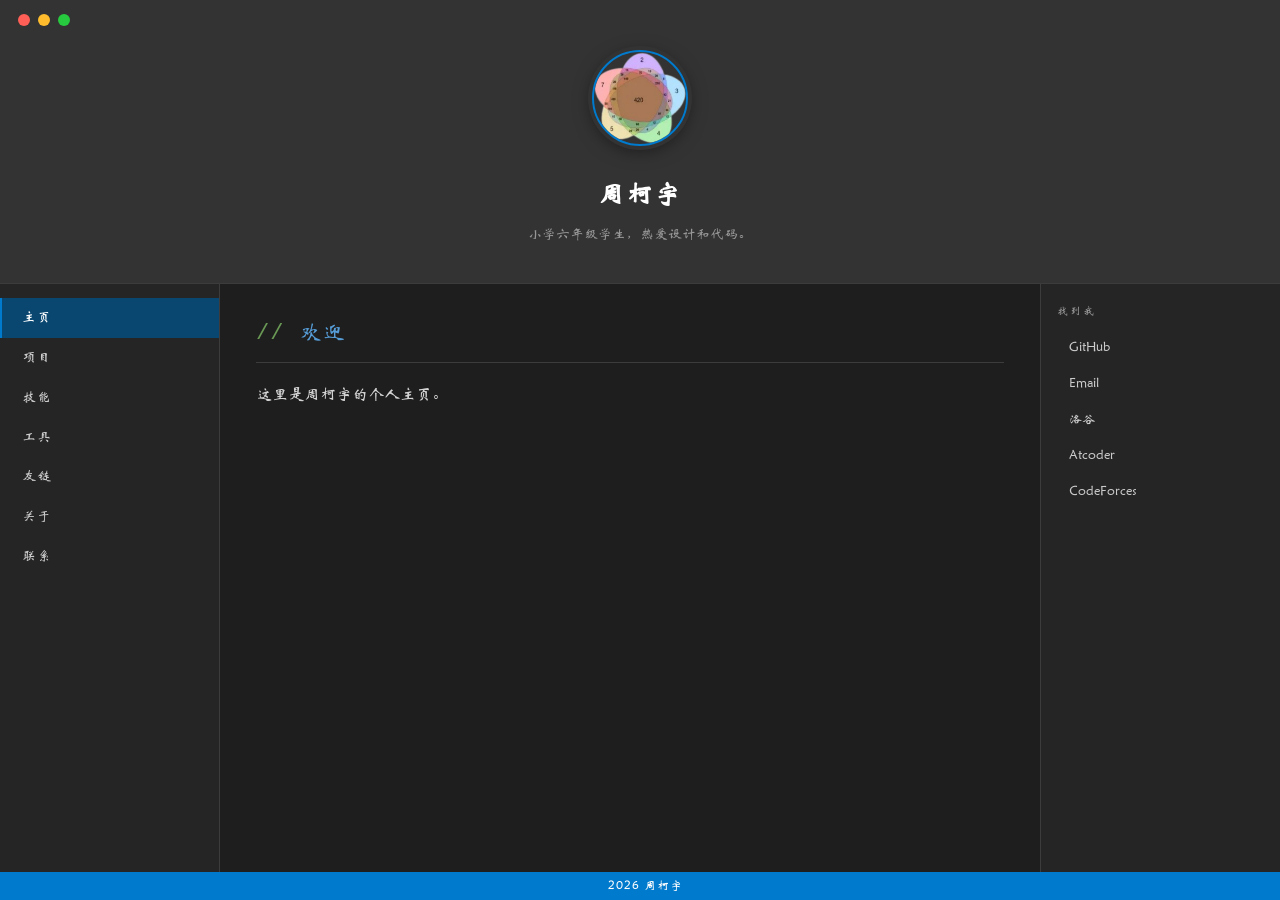
==== commit 82cea078: "" ====
--- a/index.html
+++ b/index.html
@@ -99,7 +99,6 @@
             <section class="route-page" data-page="about">
                 <h2>关于</h2>
                 <strong>个人信息</strong>
-				</div>
 				<ul>
 					<li>姓名：周柯宇</li>
 					<li>生日：2013-10-30</li>
@@ -107,73 +106,6 @@
 					<li>学籍：重庆八中宏帆中学校</li>
 					<li>邮箱：<a href="mailto:coder1232026@outlook.com">coder1232026@outlook.com</a></li>
 				</ul>
-				<br />
-				<br />
-				<!-- <div style="width: 100%; text-align: center; font-size: larger;">
-					<strong>性格</strong>
-				</div> -->
-				<!-- <ul>
-					<li>种类：ISTJ-A</li> -->
-					<!-- <li>
-						细节：
-						<ul>
-							<li>
-								<div class="sameWide">Introverted</div>64%
-							</li>
-							<li>
-								<div class="sameWide">Observant</div>53%
-							</li>
-							<li>
-								<div class="sameWide">Thinking</div>60%
-							</li>
-							<li>
-								<div class="sameWide">Prospecting</div>93%
-							</li>
-							<li>
-								<div class="sameWide">Assertive</div>68%
-							</li>
-						</ul>
-					</li>
-					<li>
-						测试于
-						<a href="https://www.16personalities.com">16personalities.com</a>，2026-02-16
-					</li> -->
-				<!-- </ul>
-				<br />
-				<br />
-				<div style="width: 100%; text-align: center; font-size: larger;">
-					<strong>账号</strong>
-				</div>
-				<ul>
-					<li>
-						<div class="sameWide">Codeforces:</div>
-						<a href="https://codeforces.com/profile/XiangXunyi">XiangXunyi</a>
-					</li>
-					<li>
-						<div class="sameWide">AtCoder:</div>
-						<a href="https://atcoder.jp/users/XiangXunyi">XiangXunyi</a>
-					</li>
-					<li>
-						<div class="sameWide">洛谷:</div>
-						<a href="https://www.luogu.com.cn/user/841182">XiangXunyi</a>
-					</li>
-					<li>
-						<div class="sameWide">Vjudge:</div>
-						<a href="https://vjudge.net/user/XiangXunyi">XiangXunyi</a>
-					</li>
-					<li>
-						<div class="sameWide">QOJ:</div>
-						<a href="https://qoj.ac/user/profile/XiangXunyi">XiangXunyi</a>
-					</li>
-					<li>
-						<div class="sameWide">CodeChef:</div>
-						<a href="https://www.codechef.com/users/xiangxunyi">xiangxunyi</a>
-					</li>
-					<li>
-						<div class="sameWide">tetr.io:</div>
-						<a href="https://ch.tetr.io/u/xiangxunyi">xiangxunyi</a>
-					</li>
-				</ul> -->
             </section>
             <!-- 联系 -->
             <section class="route-page" data-page="contact">
